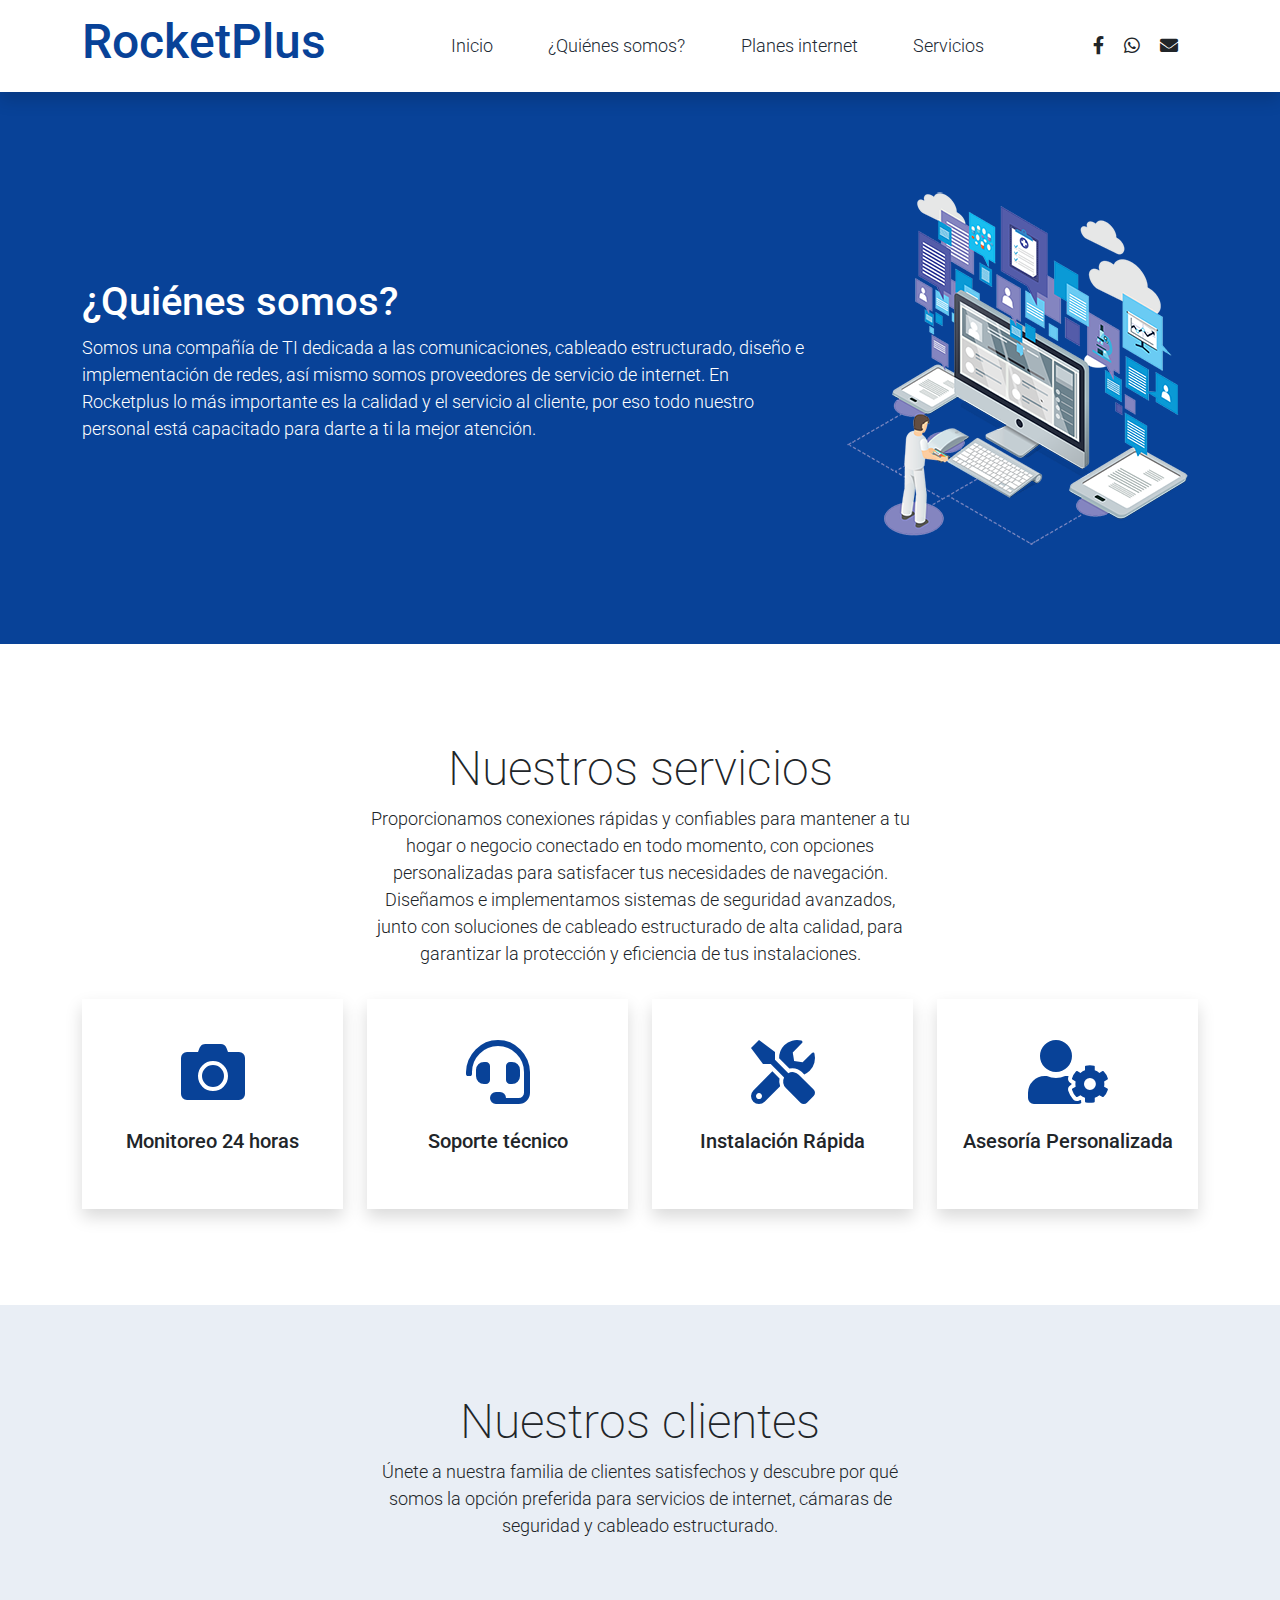
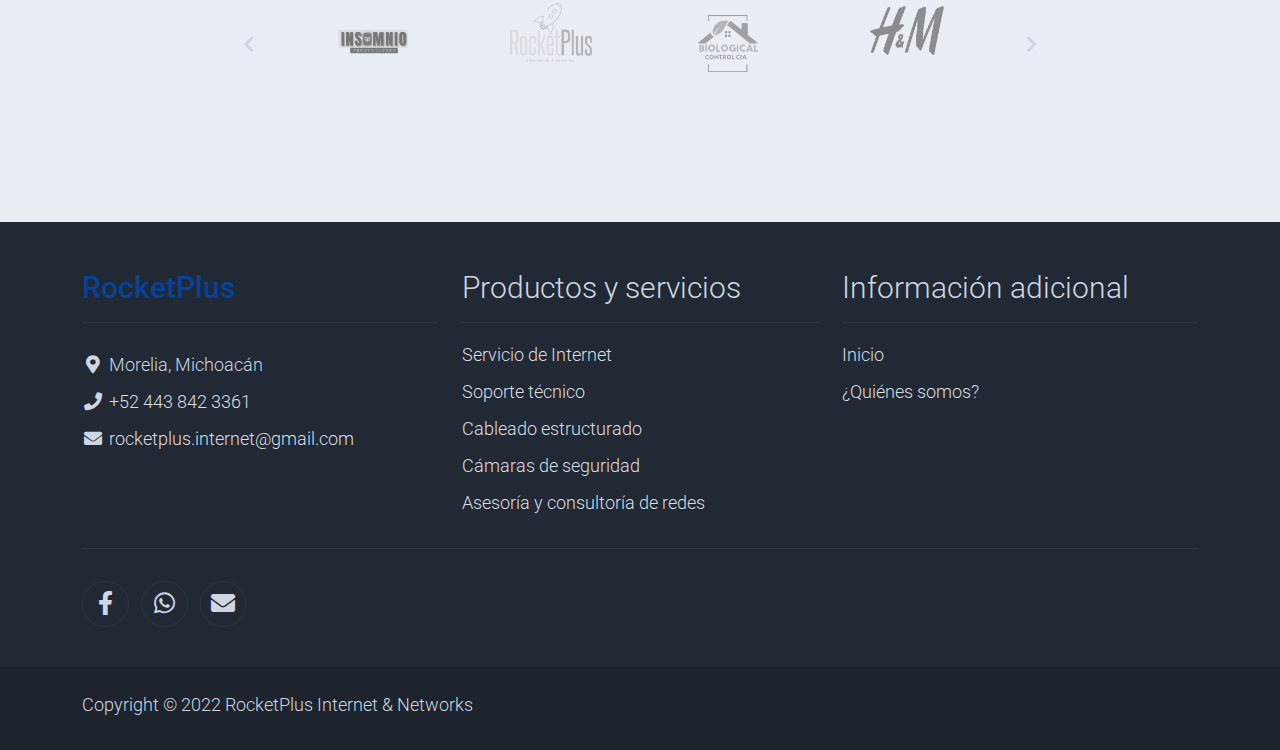
==== about.html @ 996da363 "Add files via upload" ====
<!DOCTYPE html>
<html lang="en">

<head>
    <title>¿Quienes somos?</title>
    <meta charset="utf-8">
    <meta name="viewport" content="width=device-width, initial-scale=1">

    <link rel="apple-touch-icon" href="assets/img/RocketPlus.png">
    <link rel="shortcut icon" type="image/x-icon" href="assets/img/icono.png">

    <link rel="stylesheet" href="assets/css/bootstrap.min.css">
    <link rel="stylesheet" href="assets/css/templatemo.css">
    <link rel="stylesheet" href="assets/css/custom.css">

    <!-- Load fonts style after rendering the layout styles -->
    <link rel="stylesheet" href="https://fonts.googleapis.com/css2?family=Roboto:wght@100;200;300;400;500;700;900&display=swap">
    <link rel="stylesheet" href="assets/css/fontawesome.min.css">
<!--
    
Desarollado Por RocketPlus Internet & Networks

-->

</head>

<body>
   



    <!-- Header -->
    <nav class="navbar navbar-expand-lg navbar-light shadow">
    <div class="container d-flex justify-content-between align-items-center">

        <a class="navbar-brand text-success logo h1 align-self-center" href="index.html">
            RocketPlus
        </a>

        <button class="navbar-toggler border-0" type="button" data-bs-toggle="collapse" data-bs-target="#templatemo_main_nav" aria-controls="navbarSupportedContent" aria-expanded="false" aria-label="Toggle navigation">
            <span class="navbar-toggler-icon"></span>
        </button>

        <div class="align-self-center collapse navbar-collapse flex-fill d-lg-flex justify-content-lg-between" id="templatemo_main_nav">
            <div class="flex-fill">
                <ul class="nav navbar-nav d-flex justify-content-between mx-lg-auto">
                    <li class="nav-item">
                        <a class="nav-link" href="index.html">Inicio</a>
                    </li>
                    <li class="nav-item">
                        <a class="nav-link" href="about.html">¿Quiénes somos?</a>
                    </li>
                    <li class="nav-item">
                        <a class="nav-link" href="index.html#planes-internet">Planes internet</a>

                    </li>
                    <li class="nav-item">
                        <a class="nav-link" href="index.html#productos-servicios">Servicios</a>
                    </li>
                </ul>
            </div>
            <div class="navbar align-self-center d-flex">
                <!-- New Social Media Icons -->
                <a class="nav-icon position-relative text-decoration-none" href="https://www.facebook.com/rocketplus.internet/" target="_blank">
                    <i class="fab fa-facebook-f text-dark"></i>
                </a>
                <a class="nav-icon position-relative text-decoration-none" href="https://wa.me/524438423361" target="_blank">
                    <i class="fab fa-whatsapp text-dark"></i>
                </a>
                <a class="nav-icon position-relative text-decoration-none" href="mailto:contacto@rocketplus.com" target="_blank">
                    <i class="fa fa-envelope text-dark"></i>
                </a>
            </div>
        </div>
    </div>
</nav>

    <!-- Close Header -->

    <!-- Modal -->
    <div class="modal fade bg-white" id="templatemo_search" tabindex="-1" role="dialog" aria-labelledby="exampleModalLabel" aria-hidden="true">
        <div class="modal-dialog modal-lg" role="document">
            <div class="w-100 pt-1 mb-5 text-right">
                <button type="button" class="btn-close" data-bs-dismiss="modal" aria-label="Close"></button>
            </div>
            <form action="" method="get" class="modal-content modal-body border-0 p-0">
                <div class="input-group mb-2">
                    <input type="text" class="form-control" id="inputModalSearch" name="q" placeholder="Search ...">
                    <button type="submit" class="input-group-text bg-success text-light">
                        <i class="fa fa-fw fa-search text-white"></i>
                    </button>
                </div>
            </form>
        </div>
    </div>



    <section class="bg-success py-5" >
        <div class="container">
            <div class="row align-items-center py-5">
                <div class="col-md-8 text-white">
                    <h1>¿Quiénes somos?</h1>
                    <p>
                       Somos una compañía de TI dedicada a las comunicaciones, cableado estructurado, diseño e implementación de redes, 
                       así mismo somos proveedores de servicio de internet. En Rocketplus lo más importante es la calidad y el servicio al cliente, 
                       por eso todo nuestro personal está capacitado para darte a ti la mejor atención.
                    </p>
                </div>
                <div class="col-md-4">
                    <img src="assets/img/somos.png" alt="About Hero">
                </div>
            </div>
        </div>
    </section>
    <!-- Close Banner -->

    <!-- Start Section -->
    <section class="container py-5">
        <div class="row text-center pt-5 pb-3">
            <div class="col-lg-6 m-auto">
                <h1 class="h1">Nuestros servicios</h1>
                <p>
                    Proporcionamos conexiones rápidas y confiables para mantener a tu hogar o negocio conectado en todo momento,
                    con opciones personalizadas para satisfacer tus necesidades de navegación. Diseñamos e implementamos sistemas de seguridad avanzados, junto con soluciones de cableado estructurado de alta calidad,
                    para garantizar la protección y eficiencia de tus instalaciones.
                </p>
            </div>
        </div>
        <div class="row">

           <div class="col-md-6 col-lg-3 pb-5">
    <div class="h-100 py-5 services-icon-wap shadow">

        <div class="h1 text-success text-center"><i class="fa fa-camera fa-lg"></i></div>
        <h2 class="h5 mt-4 text-center">Monitoreo 24 horas</h2>
    </div>
</div>

<div class="col-md-6 col-lg-3 pb-5">
    <div class="h-100 py-5 services-icon-wap shadow">
        <div class="h1 text-success text-center"><i class="fa fa-headset fa-lg"></i></div>
        <h2 class="h5 mt-4 text-center">Soporte técnico</h2>
    </div>
</div>

<div class="col-md-6 col-lg-3 pb-5">
    <div class="h-100 py-5 services-icon-wap shadow">
        <div class="h1 text-success text-center"><i class="fa fa-tools fa-lg"></i></div>
        <h2 class="h5 mt-4 text-center">Instalación Rápida</h2>
    </div>
</div>

<div class="col-md-6 col-lg-3 pb-5">
    <div class="h-100 py-5 services-icon-wap shadow">
        <div class="h1 text-success text-center"><i class="fa fa-user-cog fa-lg"></i></div>
        <h2 class="h5 mt-4 text-center">Asesoría Personalizada</h2>
    </div>
</div>
        </div>
    </section>
    <!-- End Section -->

    <!-- Start Brands -->
    <section class="bg-light py-5">
        <div class="container my-4">
            <div class="row text-center py-3">
                <div class="col-lg-6 m-auto">
                    <h1 class="h1">Nuestros clientes</h1>
                    <p>
                        Únete a nuestra familia de clientes satisfechos y descubre por qué somos la opción 
                     preferida para servicios de internet, cámaras de seguridad y cableado estructurado.
                    </p>
                </div>
                <div class="col-lg-9 m-auto tempaltemo-carousel">
                    <div class="row d-flex flex-row">
                        <!--Controls-->
                        <div class="col-1 align-self-center">
                            <a class="h1" href="#templatemo-slide-brand" role="button" data-bs-slide="prev">
                                <i class="text-light fas fa-chevron-left"></i>
                            </a>
                        </div>
                        <!--End Controls-->

                        <!--Carousel Wrapper-->
                        <div class="col">
                            <div class="carousel slide carousel-multi-item pt-2 pt-md-0" id="templatemo-slide-brand" data-bs-ride="carousel">
                                <!--Slides-->
                                <div class="carousel-inner product-links-wap" role="listbox">

                                    <!--First slide-->
                                    <div class="carousel-item active">
                                        <div class="row">
                                            <div class="col-3 p-md-5">
                                                <a href="#"><img class="img-fluid brand-img" src="assets/img/brand_01.png" alt="Brand Logo"></a>
                                            </div>
                                            <div class="col-3 p-md-5">
                                                <a href="#"><img class="img-fluid brand-img" src="assets/img/brand_02.png" alt="Brand Logo"></a>
                                            </div>
                                            <div class="col-3 p-md-5">
                                                <a href="#"><img class="img-fluid brand-img" src="assets/img/brand_03.png" alt="Brand Logo"></a>
                                            </div>
                                            <div class="col-3 p-md-5">
                                                <a href="#"><img class="img-fluid brand-img" src="assets/img/brand_04.png" alt="Brand Logo"></a>
                                            </div>
                                        </div>
                                    </div>
                                    <!--End First slide-->

                                    <!--Second slide-->
                                    <div class="carousel-item">
                                        <div class="row">
                                            <div class="col-3 p-md-5">
                                                <a href="#"><img class="img-fluid brand-img" src="assets/img/brand_01.png" alt="Brand Logo"></a>
                                            </div>
                                            <div class="col-3 p-md-5">
                                                <a href="#"><img class="img-fluid brand-img" src="assets/img/brand_02.png" alt="Brand Logo"></a>
                                            </div>
                                            <div class="col-3 p-md-5">
                                                <a href="#"><img class="img-fluid brand-img" src="assets/img/brand_03.png" alt="Brand Logo"></a>
                                            </div>
                                            <div class="col-3 p-md-5">
                                                <a href="#"><img class="img-fluid brand-img" src="assets/img/brand_04.png" alt="Brand Logo"></a>
                                            </div>
                                        </div>
                                    </div>
                                    <!--End Second slide-->

                                    <!--Third slide-->
                                    <div class="carousel-item">
                                        <div class="row">
                                            <div class="col-3 p-md-5">
                                                <a href="#"><img class="img-fluid brand-img" src="assets/img/brand_01.png" alt="Brand Logo"></a>
                                            </div>
                                            <div class="col-3 p-md-5">
                                                <a href="#"><img class="img-fluid brand-img" src="assets/img/brand_02.png" alt="Brand Logo"></a>
                                            </div>
                                            <div class="col-3 p-md-5">
                                                <a href="#"><img class="img-fluid brand-img" src="assets/img/brand_03.png" alt="Brand Logo"></a>
                                            </div>
                                            <div class="col-3 p-md-5">
                                                <a href="#"><img class="img-fluid brand-img" src="assets/img/brand_04.png" alt="Brand Logo"></a>
                                            </div>
                                        </div>
                                    </div>
                                    <!--End Third slide-->

                                </div>
                                <!--End Slides-->
                            </div>
                        </div>
                        <!--End Carousel Wrapper-->

                        <!--Controls-->
                        <div class="col-1 align-self-center">
                            <a class="h1" href="#templatemo-slide-brand" role="button" data-bs-slide="next">
                                <i class="text-light fas fa-chevron-right"></i>
                            </a>
                        </div>
                        <!--End Controls-->
                    </div>
                </div>
            </div>
        </div>
    </section>
    <!--End Brands-->
 

    <!-- Start Footer -->
    <footer class="bg-dark" id="tempaltemo_footer">
        <div class="container">
            <div class="row">

                <div class="col-md-4 pt-5">
                    <h2 class="h2 text-success border-bottom pb-3 border-light logo">RocketPlus</h2>
                    <ul class="list-unstyled text-light footer-link-list">
                        <li>
                        <li>
                            <i class="fas fa-map-marker-alt fa-fw"></i>
                            Morelia, Michoacán
                        </li>
                        <li>
                            <i class="fa fa-phone fa-fw"></i>
                            <a class="text-decoration-none" href="tel +52 443 842 3361">+52 443 842 3361</a>
                        </li>
                        <li>
                            <i class="fa fa-envelope fa-fw"></i>
                            <a class="text-decoration-none" href="mailto:rocketplus.internet@gmail.com">rocketplus.internet@gmail.com</a>
                        </li>
                    </ul>
                </div>

                              <div class="col-md-4 pt-5">
                    <h2 class="h2 text-light border-bottom pb-3 border-light">Productos y servicios</h2>
                    <ul class="list-unstyled text-light footer-link-list">
                        <li><a class="text-decoration-none" href="#">Servicio de Internet</a></li>
                        <li><a class="text-decoration-none" href="#">Soporte técnico</a></li>
                        <li><a class="text-decoration-none" href="#">Cableado estructurado</a></li>
                        <li><a class="text-decoration-none" href="#">Cámaras de seguridad</a></li>
                        <li><a class="text-decoration-none" href="#">Asesoría y consultoría de redes</a></li>
                       
                    </ul>
                </div>

                <div class="col-md-4 pt-5">
                    <h2 class="h2 text-light border-bottom pb-3 border-light">Información adicional</h2>
                    <ul class="list-unstyled text-light footer-link-list">
                        <li><a class="text-decoration-none" href="index.html">Inicio</a></li>
                        <li><a class="text-decoration-none" href="about.html">¿Quiénes somos?</a></li>
                        
                    </ul>
                </div>

            </div>

            <div class="row text-light mb-4">
                <div class="col-12 mb-3">
                    <div class="w-100 my-3 border-top border-light"></div>
                </div>
               <div class="col-auto me-auto">
    <ul class="list-inline text-left footer-icons">
        <li class="list-inline-item border border-light rounded-circle text-center">
            <a class="text-light text-decoration-none" target="_blank" href="https://www.facebook.com/rocketplus.internet/">
                <i class="fab fa-facebook-f fa-lg fa-fw"></i>
            </a>
        </li>
        <li class="list-inline-item border border-light rounded-circle text-center">
            <a class="text-light text-decoration-none" target="_blank" href="https://wa.me/524438423361">
                <i class="fab fa-whatsapp fa-lg fa-fw"></i>
            </a>
        </li>
        <li class="list-inline-item border border-light rounded-circle text-center">
            <a class="text-light text-decoration-none" href="mailto:info@rocketplus.internet">
                <i class="fas fa-envelope fa-lg fa-fw"></i>
            </a>
        </li>
    </ul>
</div>

               
                </div>
            </div>
        </div>

        <div class="w-100 bg-black py-3">
            <div class="container">
                <div class="row pt-2">
                    <div class="col-12">
                        <p class="text-left text-light">
                            Copyright &copy; 2022 RocketPlus Internet & Networks
                            
                        </p>
                    </div>
                </div>
            </div>
        </div>

    </footer>
    <!-- End Footer -->

    <!-- Start Script -->
    <script src="assets/js/jquery-1.11.0.min.js"></script>
    <script src="assets/js/jquery-migrate-1.2.1.min.js"></script>
    <script src="assets/js/bootstrap.bundle.min.js"></script>
    <script src="assets/js/templatemo.js"></script>
    <script src="assets/js/custom.js"></script>
    <!-- End Script -->
</body>

</html>
---- assets/css/templatemo.css ----
/*

TemplateMo 559 Zay Shop

https://templatemo.com/tm-559-zay-shop

---------------------------------------------
Table of contents
------------------------------------------------
1. Typography
2. General
3. Nav
4. Hero Carousel
5. Accordion
6. Shop
7. Product
8. Carousel Hero
9. Carousel Brand
10. Services
11. Contact map
12. Footer
13. Small devices (landscape phones, 576px and up)
14. Medium devices (tablets, 768px and up)
15. Large devices (desktops, 992px and up)
16. Extra large devices (large desktops, 1200px and up)
--------------------------------------------- */




/* Typography */
body, ul, li, p, a, label, input, div {
  font-family: 'Roboto', sans-serif;
  font-size: 18px !important;
  font-weight: 300 !important;
}
.h1 {
  font-family: 'Roboto', sans-serif;
  font-size: 48px !important;
  font-weight: 200 !important;
}
.h2 {
  font-family: 'Roboto', sans-serif;
  font-size: 30px !important;
  font-weight: 300;
}
.h3 {
  font-family: 'Roboto', sans-serif;
  font-size: 22px !important;
}
/* General */
.logo { font-weight: 500 !important;}
.text-warning {  color: #ede861 !important;}
.text-muted { color: #bcbcbc !important;}
.text-success { color: #084298 !important;}
.text-light { color: #cfd6e1 !important;}
.bg-dark { background-color: #212934 !important;}
.bg-light { background-color: #e9eef5 !important;}
.bg-black { background-color: #1d242d !important;}
.bg-success { background-color: #084298 !important;}
.btn-success {
  background-color: #084298 !important;
  border-color: #084298 !important;
}
.pagination .page-link:hover {color: #000;}
.pagination .page-link:hover, .pagination .page-link.active {
  background-color: #69bb7e;
  color: #fff;
}
/* Nav */
#templatemo_nav_top { min-height: 40px;}
#templatemo_nav_top * { font-size: .9em !important;}
#templatemo_main_nav a { color: #212934;}
#templatemo_main_nav a:hover { color: #3f51b5hwe;}
#templatemo_main_nav .navbar .nav-icon { margin-right: 20px;}

/* Hero Carousel */
#template-mo-zay-hero-carousel { background: #efefef !important;}
/* Accordion */
.templatemo-accordion a { color: #000;}
.templatemo-accordion a:hover { color: #333d4a;}
/* Shop */
.shop-top-menu a:hover { color: #69bb7e !important;}
/* Product */
.product-wap { box-shadow: 0px 5px 10px 0px rgba(0, 0, 0, 0.10);}
.product-wap .product-color-dot.color-dot-red { background:#f71515;}
.product-wap .product-color-dot.color-dot-blue { background:#6db4fe;}
.product-wap .product-color-dot.color-dot-black { background:#000000;}
.product-wap .product-color-dot.color-dot-light { background:#e0e0e0;}
.product-wap .product-color-dot.color-dot-green { background:#0bff7e;}
.card.product-wap .card .product-overlay {
  background: rgba(0,0,0,.2);
  visibility: hidden;
  opacity: 0;
  transition: .3s;
}
.card.product-wap:hover .card .product-overlay {
  visibility: visible;
  opacity: 1;
}
.card.product-wap a { color: #000;}
#carousel-related-product .slick-slide:focus { outline: none !important;}
#carousel-related-product .slick-dots li button:before {
  font-size: 15px;
  margin-top: 20px;
}
/* Brand */
.brand-img {
  filter: grayscale(100%);
  opacity: 0.5;
  transition: .5s;
}
.brand-img:hover {
  filter: grayscale(0%);
  opacity: 1;
}
/* Carousel Hero */
#template-mo-zay-hero-carousel .carousel-indicators li {
  margin-top: -50px;
  background-color: #3f51b5;
}
#template-mo-zay-hero-carousel .carousel-control-next i,
#template-mo-zay-hero-carousel .carousel-control-prev i {
  color: #084298 !important;
  font-size: 2.8em !important;
}
/* Carousel Brand */
.tempaltemo-carousel .h1 {
  font-size: .5em !important;
  color: #000 !important;
}
/* Services */
.services-icon-wap {transition: .3s;}
.services-icon-wap:hover, .services-icon-wap:hover i {color: #fff;}
.services-icon-wap:hover {background: #3f51b5;}
/* Contact map */
.leaflet-control a, .leaflet-control { font-size: 10px !important;}
.form-control { border: 1px solid #e8e8e8;}
/* Footer */
#tempaltemo_footer a { color: #dcdde1;}
#tempaltemo_footer a:hover { color: #3f51b5;}
#tempaltemo_footer ul.footer-link-list li { padding-top: 10px;}
#tempaltemo_footer ul.footer-icons li {
  width: 2.6em;
  height: 2.6em;
  line-height: 2.6em;
}
#tempaltemo_footer ul.footer-icons li:hover {
  background-color: #cfd6e1;
  transition: .5s;
}
#tempaltemo_footer ul.footer-icons li:hover i {
  color: #212934;
  transition: .5s;
}
#tempaltemo_footer .border-light { border-color: #2d343f !important;}
/*
// Extra small devices (portrait phones, less than 576px)
// No media query since this is the default in Bootstrap
*/
/* Small devices (landscape phones, 576px and up)*/
.product-wap .h3, .product-wap li, .product-wap i, .product-wap p {
  font-size: 12px !important;
}
.product-wap .product-color-dot {
  width: 6px;
  height: 6px;
}

@media (min-width: 576px) {
  .tempaltemo-carousel .h1 { font-size: 1em !important;}
}

/*// Medium devices (tablets, 768px and up)*/
@media (min-width: 768px) {
  #templatemo_main_nav .navbar-nav {max-width: 450px;}
 }

/* Large devices (desktops, 992px and up)*/
@media (min-width: 992px) {
  #templatemo_main_nav .navbar-nav {max-width: 550px;}
  #template-mo-zay-hero-carousel .carousel-item {min-height: 30rem !important;}
  .product-wap .h3, .product-wap li, .product-wap i, .product-wap p {font-size: 18px !important;}
  .product-wap .product-color-dot {
    width: 12px;
    height: 12px;
  }
}

/* Extra large devices (large desktops, 1200px and up)*/
@media (min-width: 1200px) {}
---- assets/css/custom.css ----
/*
Custom Css
*/
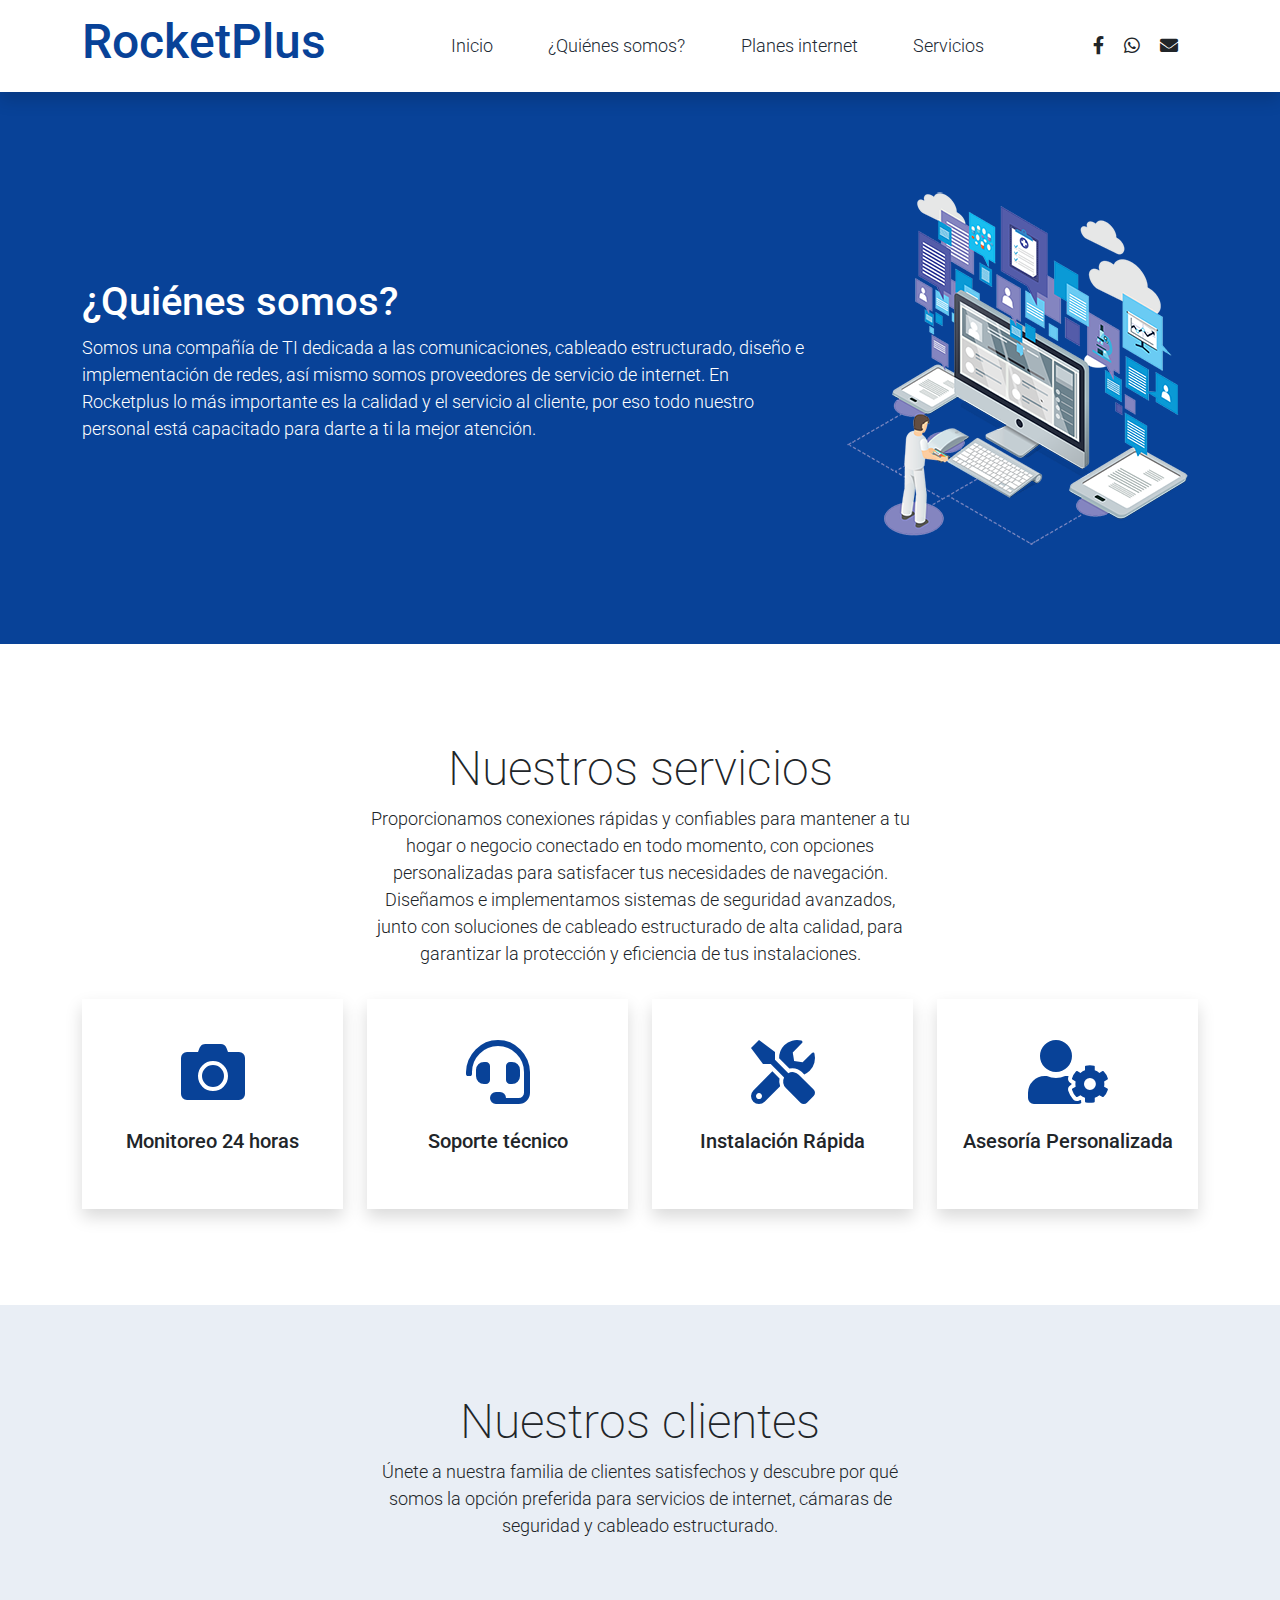
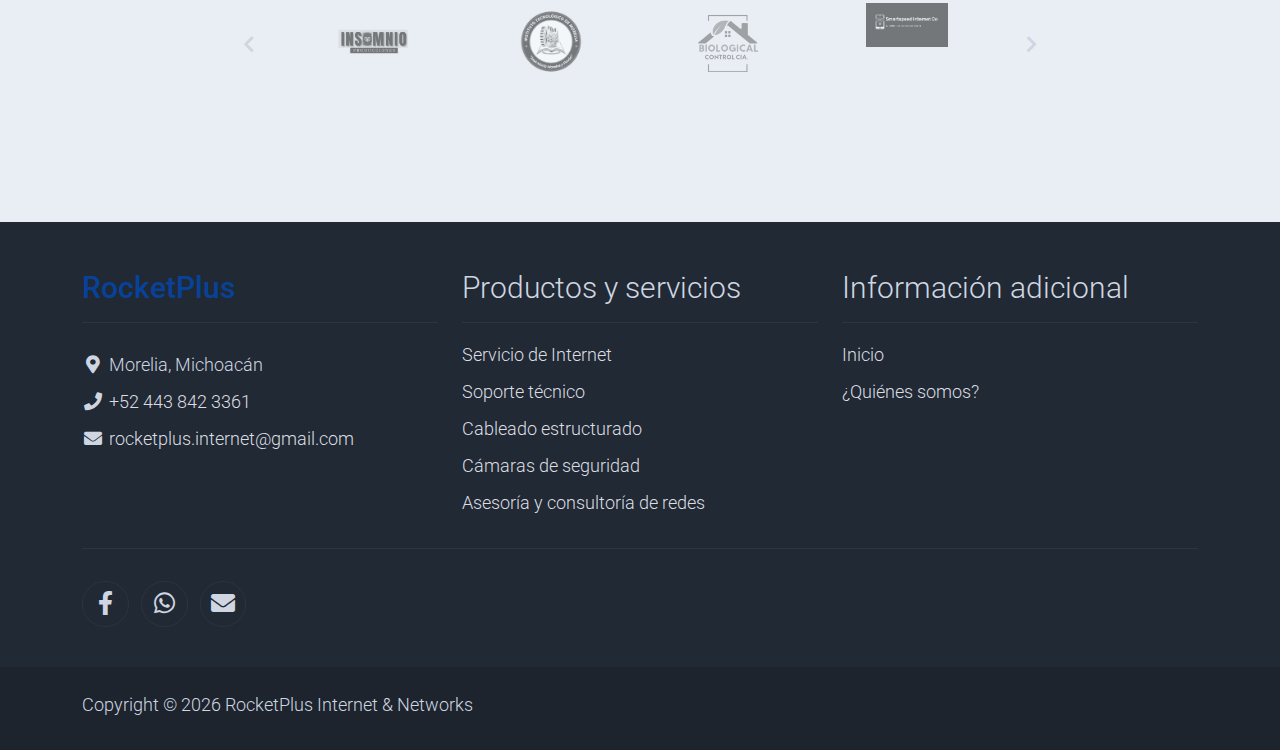
==== commit 5dc214ab: "Update about.html" ====
--- a/about.html
+++ b/about.html
@@ -3,6 +3,10 @@
 
 <head>
     <title>¿Quienes somos?</title>
+    <meta name="description" content="Somos una compañía de TI dedicada a las comunicaciones, cableado estructurado, diseño e implementación de redes, 
+                       así mismo somos proveedores de servicio de internet.">
+    <link rel="canonical" href="https://www.rocketplus.com.mx/about"> 
+    
     <meta charset="utf-8">
     <meta name="viewport" content="width=device-width, initial-scale=1">
 
@@ -67,7 +71,7 @@
                 <a class="nav-icon position-relative text-decoration-none" href="https://wa.me/524438423361" target="_blank">
                     <i class="fab fa-whatsapp text-dark"></i>
                 </a>
-                <a class="nav-icon position-relative text-decoration-none" href="mailto:contacto@rocketplus.com" target="_blank">
+                <a class="nav-icon position-relative text-decoration-none" href="mailto:rocketplus.internet@gmail.com" target="_blank">
                     <i class="fa fa-envelope text-dark"></i>
                 </a>
             </div>
@@ -347,7 +351,7 @@
                 <div class="row pt-2">
                     <div class="col-12">
                         <p class="text-left text-light">
-                            Copyright &copy; 2022 RocketPlus Internet & Networks
+                            Copyright &copy; <script>document.write(new Date().getFullYear())</script> RocketPlus Internet & Networks
                             
                         </p>
                     </div>
@@ -367,4 +371,4 @@
     <!-- End Script -->
 </body>
 
-</html> +</html> 
